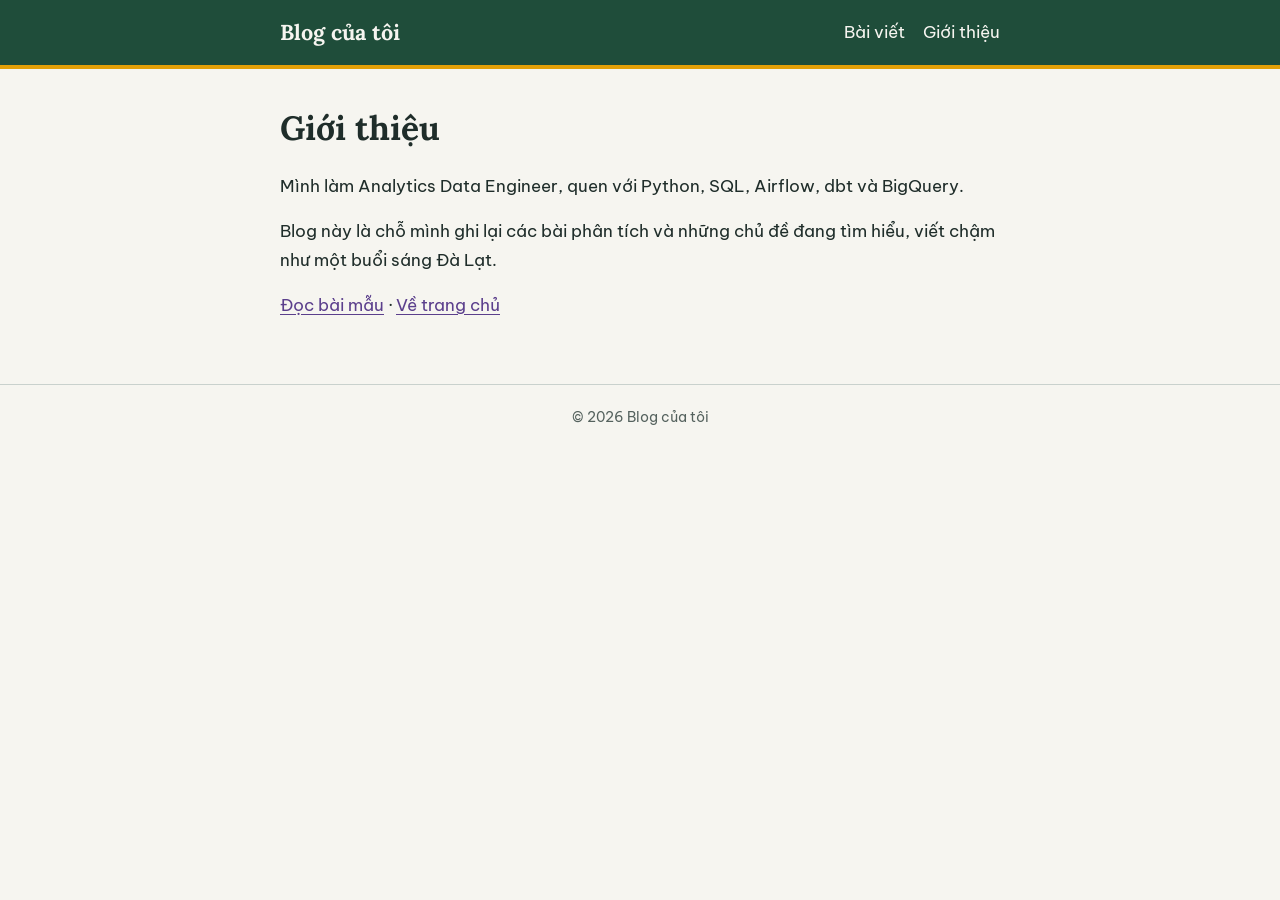
==== about.html @ eab70f09 "Thêm blog tĩnh phong cách Đà Lạt: trang chủ, giới thiệu, bài mẫu, CSS" ====
<!DOCTYPE html>
<html lang="vi">
<head>
  <meta charset="utf-8">
  <meta name="viewport" content="width=device-width, initial-scale=1">
  <title>Giới thiệu · Blog của tôi</title>
  <link rel="preconnect" href="https://fonts.googleapis.com">
  <link href="https://fonts.googleapis.com/css2?family=Be+Vietnam+Pro:wght@400;600&family=Lora:wght@600;700&family=JetBrains+Mono&display=swap" rel="stylesheet">
  <link rel="stylesheet" href="style.css">
</head>
<body>
  <header class="site">
    <div class="inner">
      <a class="brand" href="index.html">Blog của tôi</a>
      <a href="index.html">Bài viết</a>
      <a href="about.html">Giới thiệu</a>
    </div>
  </header>

  <main>
    <h1>Giới thiệu</h1>
    <p>Mình làm Analytics Data Engineer, quen với Python, SQL, Airflow, dbt và BigQuery.</p>
    <p>Blog này là chỗ mình ghi lại các bài phân tích và những chủ đề đang tìm hiểu, viết chậm như một buổi sáng Đà Lạt.</p>
    <p><a href="posts/bai-mau.html">Đọc bài mẫu</a> · <a href="index.html">Về trang chủ</a></p>
  </main>

  <footer class="site">© 2026 Blog của tôi</footer>
</body>
</html>
---- style.css ----
/* Blog phong cách Đà Lạt: xanh thông, sương xám, vàng dã quỳ, tím mimosa */
:root {
  --bg: #F6F5F0;
  --surface: #E9EDEA;
  --text: #1F2D2A;
  --muted: #55625E;
  --pine: #1F4D3A;
  --border: #C9D1CD;
  --sun: #E3A008;
  --link: #5B3F8C;
  --nav-text: #F6F5F0;
}
@media (prefers-color-scheme: dark) {
  :root {
    --bg: #12201C;
    --surface: #1B2D28;
    --text: #E8EEEA;
    --muted: #A9B8B2;
    --pine: #1B2D28;
    --border: #2F4640;
    --sun: #F2C14E;
    --link: #C4A7F0;
    --nav-text: #E8EEEA;
  }
}

* { box-sizing: border-box; }

body {
  margin: 0;
  background: var(--bg);
  color: var(--text);
  font-family: "Be Vietnam Pro", system-ui, -apple-system, "Segoe UI", sans-serif;
  font-size: 1.05rem;
  line-height: 1.7;
}

header.site {
  background: var(--pine);
  border-bottom: 4px solid var(--sun);
}
header.site .inner {
  max-width: 760px;
  margin: 0 auto;
  padding: 14px 20px;
  display: flex;
  flex-wrap: wrap;
  gap: 18px;
  align-items: center;
}
header.site a { color: var(--nav-text); text-decoration: none; }
header.site a:hover { text-decoration: underline; }
header.site .brand {
  font-family: "Lora", Georgia, serif;
  font-size: 1.35rem;
  font-weight: 700;
  margin-right: auto;
}

.hero {
  max-width: 760px;
  margin: 0 auto;
  padding: 40px 20px 8px;
}
.hero h1 {
  font-family: "Lora", Georgia, serif;
  font-size: 2.2rem;
  line-height: 1.2;
  margin: 0 0 8px;
}
.hero p { color: var(--muted); margin: 0; }

main {
  max-width: 760px;
  margin: 0 auto;
  padding: 16px 20px 48px;
}

h1, h2, h3 { font-family: "Lora", Georgia, serif; line-height: 1.25; }

a { color: var(--link); text-underline-offset: 3px; }
a:hover { color: var(--text); }

.card {
  background: var(--surface);
  border: 1px solid var(--border);
  border-left: 4px solid var(--sun);
  border-radius: 10px;
  padding: 18px 20px;
  margin: 16px 0;
}
.card h2 { margin: 0 0 6px; font-size: 1.35rem; }
.card h2 a { text-decoration: none; color: var(--text); }
.card h2 a:hover { color: var(--link); text-decoration: underline; }

.meta { color: var(--muted); font-size: 0.9rem; }
.tag {
  display: inline-block;
  font-size: 0.8rem;
  padding: 1px 10px;
  border-radius: 999px;
  border: 1px solid var(--border);
  color: var(--muted);
  margin-right: 6px;
}

pre, code { font-family: "JetBrains Mono", ui-monospace, Menlo, Consolas, monospace; font-size: 0.9rem; }
pre {
  background: var(--surface);
  border: 1px solid var(--border);
  border-radius: 8px;
  padding: 14px;
  overflow-x: auto;
}
:not(pre) > code { background: var(--surface); padding: 1px 5px; border-radius: 4px; }

blockquote {
  margin: 16px 0;
  padding: 4px 16px;
  border-left: 4px solid var(--pine);
  color: var(--muted);
}

footer.site {
  border-top: 1px solid var(--border);
  color: var(--muted);
  font-size: 0.9rem;
  text-align: center;
  padding: 20px;
}

@media (max-width: 520px) {
  .hero h1 { font-size: 1.8rem; }
}
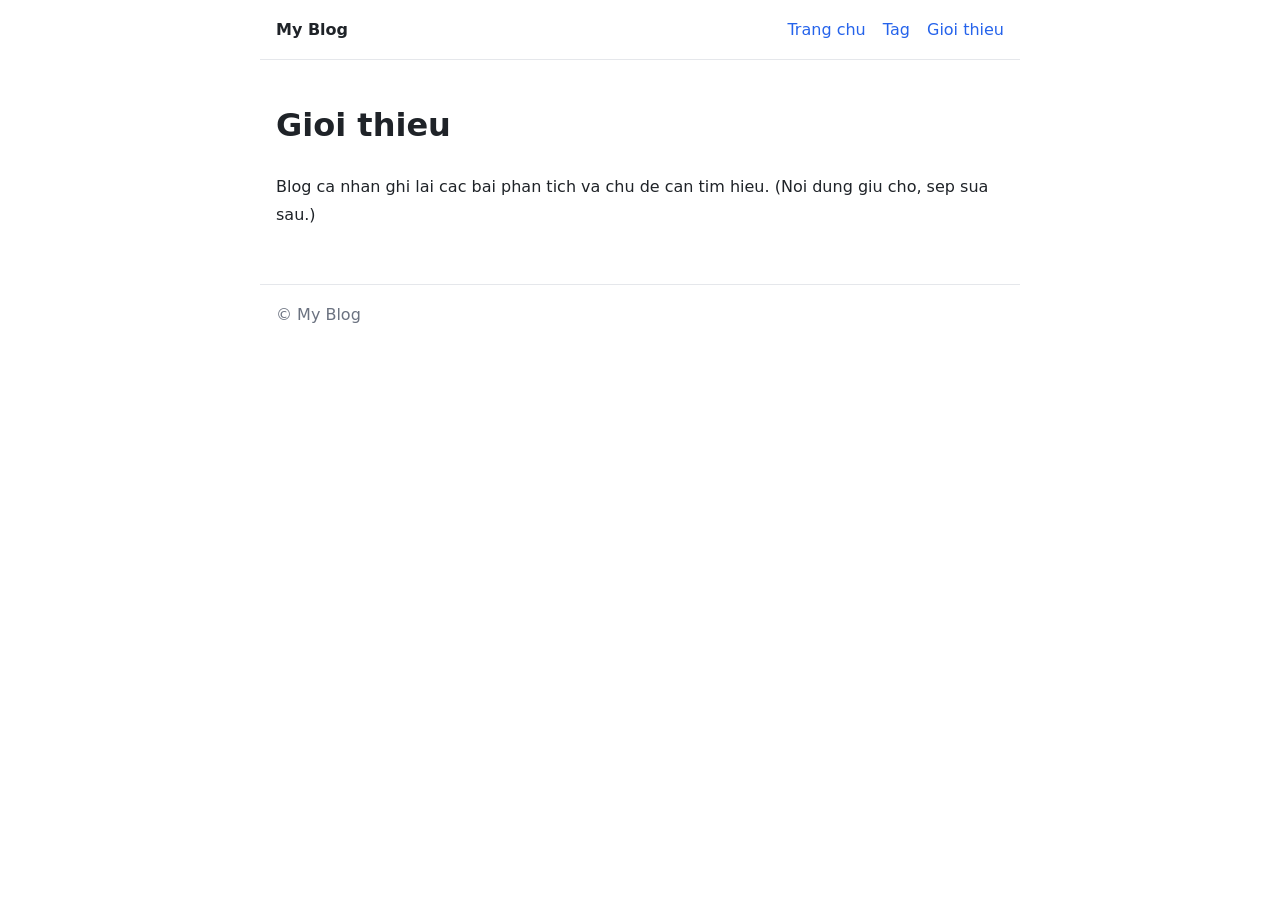
==== commit 27cc57c5: "T48: dung lai khung blog tinh (trang chu, bai viet, tag, tim kiem, highlight code)" ====
--- a/about.html
+++ b/about.html
@@ -1,29 +1,18 @@
-<!DOCTYPE html>
+<!doctype html>
 <html lang="vi">
 <head>
-  <meta charset="utf-8">
-  <meta name="viewport" content="width=device-width, initial-scale=1">
-  <title>Giới thiệu · Blog của tôi</title>
-  <link rel="preconnect" href="https://fonts.googleapis.com">
-  <link href="https://fonts.googleapis.com/css2?family=Be+Vietnam+Pro:wght@400;600&family=Lora:wght@600;700&family=JetBrains+Mono&display=swap" rel="stylesheet">
-  <link rel="stylesheet" href="style.css">
+<meta charset="utf-8">
+<meta name="viewport" content="width=device-width,initial-scale=1">
+<title>Gioi thieu - My Blog</title>
+<link rel="stylesheet" href="style.css">
 </head>
 <body>
-  <header class="site">
-    <div class="inner">
-      <a class="brand" href="index.html">Blog của tôi</a>
-      <a href="index.html">Bài viết</a>
-      <a href="about.html">Giới thiệu</a>
-    </div>
-  </header>
-
-  <main>
-    <h1>Giới thiệu</h1>
-    <p>Mình làm Analytics Data Engineer, quen với Python, SQL, Airflow, dbt và BigQuery.</p>
-    <p>Blog này là chỗ mình ghi lại các bài phân tích và những chủ đề đang tìm hiểu, viết chậm như một buổi sáng Đà Lạt.</p>
-    <p><a href="posts/bai-mau.html">Đọc bài mẫu</a> · <a href="index.html">Về trang chủ</a></p>
-  </main>
-
-  <footer class="site">© 2026 Blog của tôi</footer>
+<header class="site"><a class="brand" href="index.html">My Blog</a>
+<nav><a href="index.html">Trang chu</a> <a href="tags.html">Tag</a> <a href="about.html">Gioi thieu</a></nav></header>
+<main>
+<h1>Gioi thieu</h1>
+<p>Blog ca nhan ghi lai cac bai phan tich va chu de can tim hieu. (Noi dung giu cho, sep sua sau.)</p>
+</main>
+<footer>&copy; My Blog</footer>
 </body>
 </html>
--- a/style.css
+++ b/style.css
@@ -1,134 +1,17 @@
-/* Blog phong cách Đà Lạt: xanh thông, sương xám, vàng dã quỳ, tím mimosa */
-:root {
-  --bg: #F6F5F0;
-  --surface: #E9EDEA;
-  --text: #1F2D2A;
-  --muted: #55625E;
-  --pine: #1F4D3A;
-  --border: #C9D1CD;
-  --sun: #E3A008;
-  --link: #5B3F8C;
-  --nav-text: #F6F5F0;
-}
-@media (prefers-color-scheme: dark) {
-  :root {
-    --bg: #12201C;
-    --surface: #1B2D28;
-    --text: #E8EEEA;
-    --muted: #A9B8B2;
-    --pine: #1B2D28;
-    --border: #2F4640;
-    --sun: #F2C14E;
-    --link: #C4A7F0;
-    --nav-text: #E8EEEA;
-  }
-}
-
-* { box-sizing: border-box; }
-
-body {
-  margin: 0;
-  background: var(--bg);
-  color: var(--text);
-  font-family: "Be Vietnam Pro", system-ui, -apple-system, "Segoe UI", sans-serif;
-  font-size: 1.05rem;
-  line-height: 1.7;
-}
-
-header.site {
-  background: var(--pine);
-  border-bottom: 4px solid var(--sun);
-}
-header.site .inner {
-  max-width: 760px;
-  margin: 0 auto;
-  padding: 14px 20px;
-  display: flex;
-  flex-wrap: wrap;
-  gap: 18px;
-  align-items: center;
-}
-header.site a { color: var(--nav-text); text-decoration: none; }
-header.site a:hover { text-decoration: underline; }
-header.site .brand {
-  font-family: "Lora", Georgia, serif;
-  font-size: 1.35rem;
-  font-weight: 700;
-  margin-right: auto;
-}
-
-.hero {
-  max-width: 760px;
-  margin: 0 auto;
-  padding: 40px 20px 8px;
-}
-.hero h1 {
-  font-family: "Lora", Georgia, serif;
-  font-size: 2.2rem;
-  line-height: 1.2;
-  margin: 0 0 8px;
-}
-.hero p { color: var(--muted); margin: 0; }
-
-main {
-  max-width: 760px;
-  margin: 0 auto;
-  padding: 16px 20px 48px;
-}
-
-h1, h2, h3 { font-family: "Lora", Georgia, serif; line-height: 1.25; }
-
-a { color: var(--link); text-underline-offset: 3px; }
-a:hover { color: var(--text); }
-
-.card {
-  background: var(--surface);
-  border: 1px solid var(--border);
-  border-left: 4px solid var(--sun);
-  border-radius: 10px;
-  padding: 18px 20px;
-  margin: 16px 0;
-}
-.card h2 { margin: 0 0 6px; font-size: 1.35rem; }
-.card h2 a { text-decoration: none; color: var(--text); }
-.card h2 a:hover { color: var(--link); text-decoration: underline; }
-
-.meta { color: var(--muted); font-size: 0.9rem; }
-.tag {
-  display: inline-block;
-  font-size: 0.8rem;
-  padding: 1px 10px;
-  border-radius: 999px;
-  border: 1px solid var(--border);
-  color: var(--muted);
-  margin-right: 6px;
-}
-
-pre, code { font-family: "JetBrains Mono", ui-monospace, Menlo, Consolas, monospace; font-size: 0.9rem; }
-pre {
-  background: var(--surface);
-  border: 1px solid var(--border);
-  border-radius: 8px;
-  padding: 14px;
-  overflow-x: auto;
-}
-:not(pre) > code { background: var(--surface); padding: 1px 5px; border-radius: 4px; }
-
-blockquote {
-  margin: 16px 0;
-  padding: 4px 16px;
-  border-left: 4px solid var(--pine);
-  color: var(--muted);
-}
-
-footer.site {
-  border-top: 1px solid var(--border);
-  color: var(--muted);
-  font-size: 0.9rem;
-  text-align: center;
-  padding: 20px;
-}
-
-@media (max-width: 520px) {
-  .hero h1 { font-size: 1.8rem; }
-}
+:root{--fg:#1f2328;--muted:#6b7280;--bg:#fff;--accent:#2563eb;--line:#e5e7eb}
+*{box-sizing:border-box}
+body{margin:0;font:16px/1.7 system-ui,-apple-system,Segoe UI,Roboto,sans-serif;color:var(--fg);background:var(--bg)}
+header.site{display:flex;justify-content:space-between;align-items:center;max-width:760px;margin:0 auto;padding:16px;border-bottom:1px solid var(--line)}
+.brand{font-weight:700;color:var(--fg);text-decoration:none}
+nav a{margin-left:12px;color:var(--accent);text-decoration:none}
+main{max-width:760px;margin:0 auto;padding:16px}
+footer{max-width:760px;margin:24px auto;padding:16px;color:var(--muted);border-top:1px solid var(--line)}
+#q{width:100%;padding:10px;border:1px solid var(--line);border-radius:6px;font:inherit}
+.posts{list-style:none;padding:0}
+.posts li{padding:14px 0;border-bottom:1px solid var(--line)}
+.posts a.t{font-size:1.15em;font-weight:600;color:var(--fg);text-decoration:none}
+.meta{color:var(--muted);font-size:.9em}
+.tag{display:inline-block;margin:2px 4px 2px 0;padding:0 8px;border:1px solid var(--line);border-radius:999px;font-size:.85em;color:var(--accent);text-decoration:none}
+pre{overflow:auto;padding:12px;border-radius:6px;background:#f6f8fa}
+code{font-family:ui-monospace,Menlo,Consolas,monospace}
+img{max-width:100%}
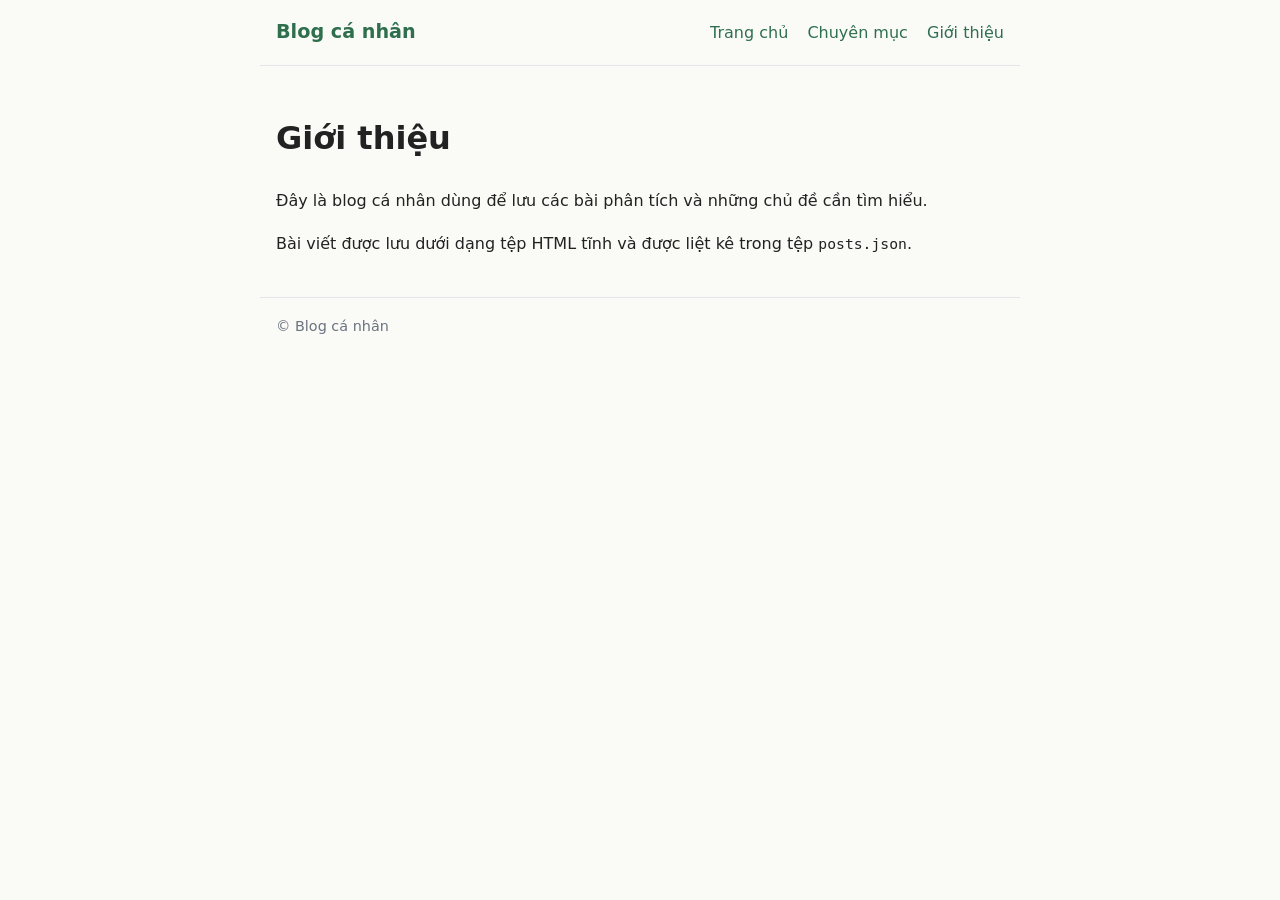
==== commit 99718348: "T58: chuyển giao diện sang tiếng Việt có dấu (giữ đường dẫn tương đối cho GitHub Pages)" ====
--- a/about.html
+++ b/about.html
@@ -1,18 +1,26 @@
-<!doctype html>
+<!DOCTYPE html>
 <html lang="vi">
 <head>
 <meta charset="utf-8">
-<meta name="viewport" content="width=device-width,initial-scale=1">
-<title>Gioi thieu - My Blog</title>
+<meta name="viewport" content="width=device-width, initial-scale=1">
+<title>Giới thiệu – Blog cá nhân</title>
 <link rel="stylesheet" href="style.css">
 </head>
-<body>
-<header class="site"><a class="brand" href="index.html">My Blog</a>
-<nav><a href="index.html">Trang chu</a> <a href="tags.html">Tag</a> <a href="about.html">Gioi thieu</a></nav></header>
+<body data-base="">
+<header class="site-header">
+  <a class="brand" href="index.html">Blog cá nhân</a>
+  <nav>
+    <a href="index.html">Trang chủ</a>
+    <a href="tags.html">Chuyên mục</a>
+    <a href="about.html">Giới thiệu</a>
+  </nav>
+</header>
 <main>
-<h1>Gioi thieu</h1>
-<p>Blog ca nhan ghi lai cac bai phan tich va chu de can tim hieu. (Noi dung giu cho, sep sua sau.)</p>
+  <h1>Giới thiệu</h1>
+  <p>Đây là blog cá nhân dùng để lưu các bài phân tích và những chủ đề cần tìm hiểu.</p>
+  <p>Bài viết được lưu dưới dạng tệp HTML tĩnh và được liệt kê trong tệp <code>posts.json</code>.</p>
 </main>
-<footer>&copy; My Blog</footer>
+<footer class="site-footer">© Blog cá nhân</footer>
+<script src="app.js"></script>
 </body>
 </html>
--- a/style.css
+++ b/style.css
@@ -1,17 +1,22 @@
-:root{--fg:#1f2328;--muted:#6b7280;--bg:#fff;--accent:#2563eb;--line:#e5e7eb}
+:root{--bg:#fafaf7;--fg:#222;--muted:#6b7280;--accent:#2f6f4e;--line:#e5e7eb;--code:#f3f4f6}
 *{box-sizing:border-box}
-body{margin:0;font:16px/1.7 system-ui,-apple-system,Segoe UI,Roboto,sans-serif;color:var(--fg);background:var(--bg)}
-header.site{display:flex;justify-content:space-between;align-items:center;max-width:760px;margin:0 auto;padding:16px;border-bottom:1px solid var(--line)}
-.brand{font-weight:700;color:var(--fg);text-decoration:none}
-nav a{margin-left:12px;color:var(--accent);text-decoration:none}
-main{max-width:760px;margin:0 auto;padding:16px}
-footer{max-width:760px;margin:24px auto;padding:16px;color:var(--muted);border-top:1px solid var(--line)}
-#q{width:100%;padding:10px;border:1px solid var(--line);border-radius:6px;font:inherit}
-.posts{list-style:none;padding:0}
-.posts li{padding:14px 0;border-bottom:1px solid var(--line)}
-.posts a.t{font-size:1.15em;font-weight:600;color:var(--fg);text-decoration:none}
-.meta{color:var(--muted);font-size:.9em}
-.tag{display:inline-block;margin:2px 4px 2px 0;padding:0 8px;border:1px solid var(--line);border-radius:999px;font-size:.85em;color:var(--accent);text-decoration:none}
-pre{overflow:auto;padding:12px;border-radius:6px;background:#f6f8fa}
-code{font-family:ui-monospace,Menlo,Consolas,monospace}
-img{max-width:100%}
+body{margin:0;font-family:system-ui,-apple-system,"Segoe UI",Roboto,"Helvetica Neue",Arial,sans-serif;background:var(--bg);color:var(--fg);line-height:1.7}
+a{color:var(--accent)}
+main{max-width:760px;margin:0 auto;padding:24px 16px}
+.site-header{display:flex;flex-wrap:wrap;justify-content:space-between;align-items:center;gap:8px;max-width:760px;margin:0 auto;padding:16px;border-bottom:1px solid var(--line)}
+.brand{font-weight:700;font-size:1.2rem;text-decoration:none}
+.site-header nav a{margin-left:14px;text-decoration:none}
+.site-footer{max-width:760px;margin:0 auto;padding:16px;color:var(--muted);border-top:1px solid var(--line);font-size:.9rem}
+.muted{color:var(--muted)}
+#q{width:100%;padding:10px 12px;border:1px solid var(--line);border-radius:8px;font-size:1rem}
+.post-list{list-style:none;padding:0}
+.post-list li{padding:14px 0;border-bottom:1px solid var(--line)}
+.post-list h2{margin:0 0 4px;font-size:1.15rem}
+.tag{display:inline-block;margin:2px 6px 2px 0;padding:2px 10px;border-radius:999px;background:#e7f1ec;font-size:.85rem;text-decoration:none}
+pre{background:var(--code);padding:14px;border-radius:8px;overflow-x:auto}
+code{font-family:ui-monospace,Menlo,Consolas,monospace;font-size:.92rem}
+.tok-kw{color:#1d4ed8;font-weight:600}
+.tok-str{color:#047857}
+.tok-com{color:#6b7280;font-style:italic}
+.tok-num{color:#b45309}
+[hidden]{display:none!important}
